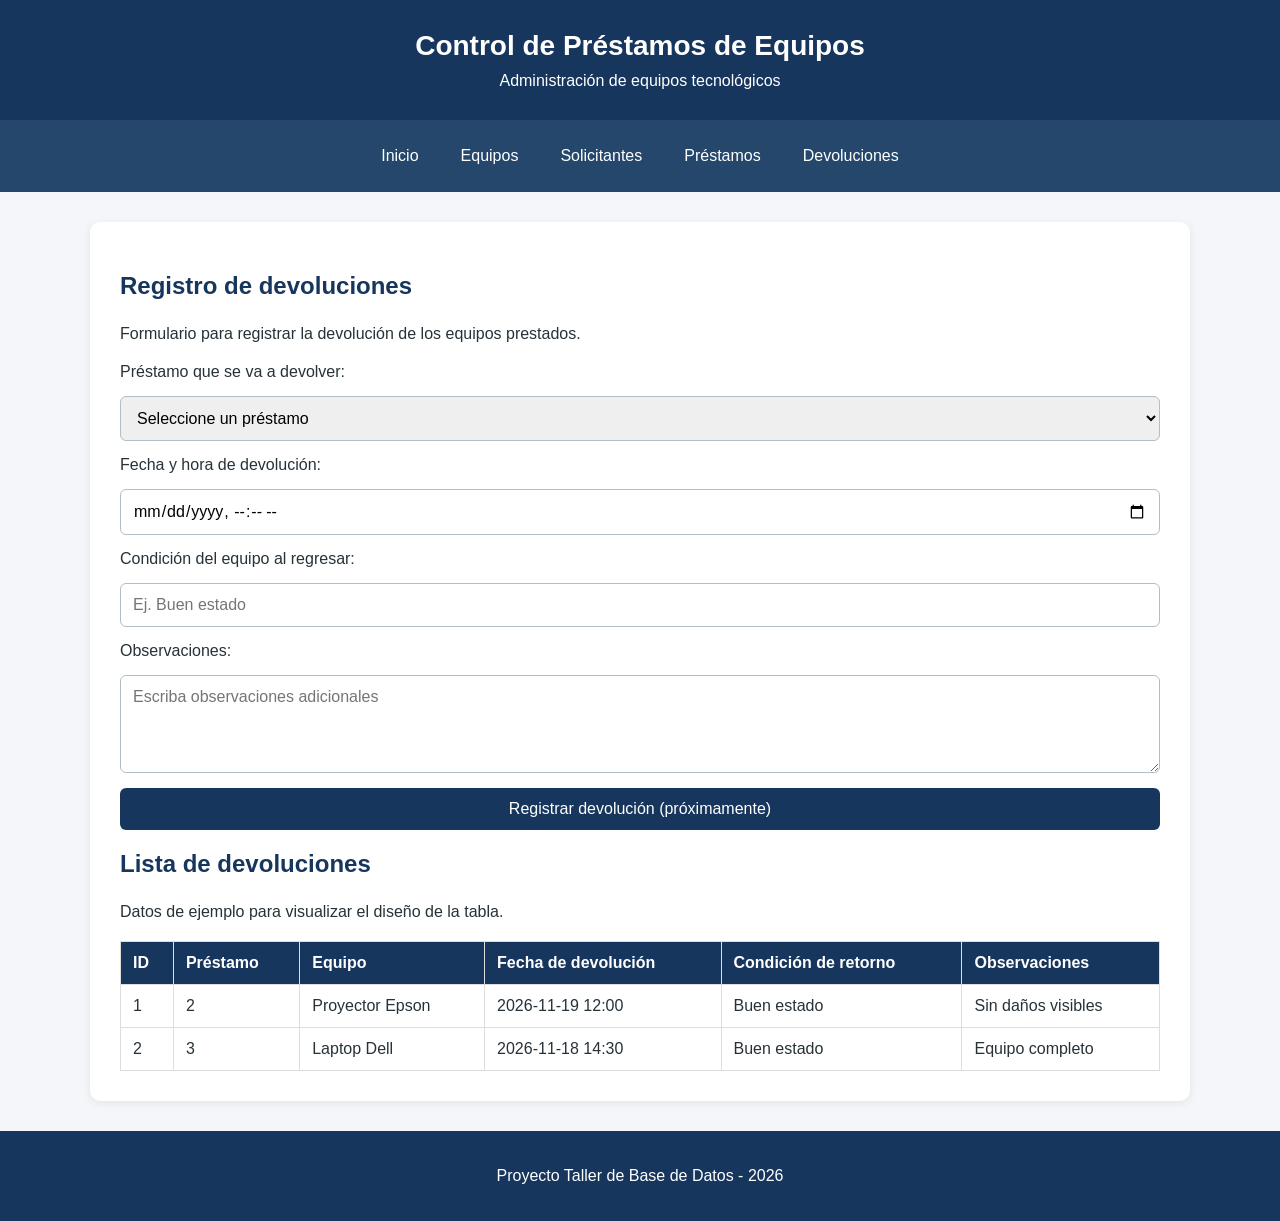
==== Fronted/devoluciones.html @ 6b22e3e8 "Segundo avance: fronted del sistema de prestamos" ====
<!DOCTYPE html>
<html lang="es">
<head>
    <meta charset="UTF-8">
    <meta name="viewport"
          content="width=device-width, initial-scale=1.0">

    <title>Devoluciones - Control de Equipos</title>
    <link rel="stylesheet" href="estilos.css">
</head>
<body>

    <header>
        <h1>Control de Préstamos de Equipos</h1>
        <p>Administración de equipos tecnológicos</p>
    </header>

    <nav>
        <a href="index.html">Inicio</a>
        <a href="equipos.html">Equipos</a>
        <a href="solicitantes.html">Solicitantes</a>
        <a href="prestamos.html">Préstamos</a>
        <a href="devoluciones.html">Devoluciones</a>
    </nav>

    <main>
        <h2>Registro de devoluciones</h2>

        <p>
            Formulario para registrar la devolución
            de los equipos prestados.
        </p>

        <form id="formDevoluciones">

            <label for="prestamo">
                Préstamo que se va a devolver:
            </label>
            <select id="prestamo" required>
                <option value="">
                    Seleccione un préstamo
                </option>
                <option value="1">
                    Préstamo 1 - Laptop HP
                </option>
                <option value="2">
                    Préstamo 2 - Proyector Epson
                </option>
            </select>

            <label for="fechaDevolucion">
                Fecha y hora de devolución:
            </label>
            <input
                type="datetime-local"
                id="fechaDevolucion"
                required
            >

            <label for="condicionRetorno">
                Condición del equipo al regresar:
            </label>
            <input
                type="text"
                id="condicionRetorno"
                placeholder="Ej. Buen estado"
                required
            >

            <label for="observaciones">
                Observaciones:
            </label>
            <textarea
                id="observaciones"
                rows="4"
                placeholder="Escriba observaciones adicionales"
            ></textarea>

            <button type="button" disabled>
                Registrar devolución (próximamente)
            </button>

        </form>

        <h2>Lista de devoluciones</h2>

        <p>
            Datos de ejemplo para visualizar
            el diseño de la tabla.
        </p>

        <div class="tabla-contenedor">
            <table>
                <thead>
                    <tr>
                        <th>ID</th>
                        <th>Préstamo</th>
                        <th>Equipo</th>
                        <th>Fecha de devolución</th>
                        <th>Condición de retorno</th>
                        <th>Observaciones</th>
                    </tr>
                </thead>

                <tbody>
                    <tr>
                        <td>1</td>
                        <td>2</td>
                        <td>Proyector Epson</td>
                        <td>2026-11-19 12:00</td>
                        <td>Buen estado</td>
                        <td>Sin daños visibles</td>
                    </tr>
                    <tr>
                        <td>2</td>
                        <td>3</td>
                        <td>Laptop Dell</td>
                        <td>2026-11-18 14:30</td>
                        <td>Buen estado</td>
                        <td>Equipo completo</td>
                    </tr>
                </tbody>
            </table>
        </div>
    </main>

    <footer>
        <p>Proyecto Taller de Base de Datos - 2026</p>
    </footer>

    <script src="script.js"></script>
</body>
</html>
---- Fronted/estilos.css ----
/* Configuración general */
* {
    box-sizing: border-box;
}

body {
    margin: 0;
    font-family: Arial, sans-serif;
    background-color: #f4f6f9;
    color: #263238;
}

/* Encabezado */
header {
    background-color: #17365d;
    color: white;
    padding: 30px 20px;
    text-align: center;
}

header h1 {
    margin: 0 0 10px;
    font-size: 28px;
}

header p {
    margin: 0;
}

/* Menú de navegación */
nav {
    background-color: #24476b;
    display: flex;
    justify-content: center;
    flex-wrap: wrap;
    gap: 10px;
    padding: 15px;
}

nav a {
    color: white;
    text-decoration: none;
    padding: 12px 16px;
    border-radius: 6px;
}

nav a:hover,
nav a:focus-visible {
    background-color: #416b96;
}

/* Contenido principal */
main {
    width: 90%;
    max-width: 1100px;
    margin: 30px auto;
    padding: 30px;
    background-color: white;
    border-radius: 10px;
    box-shadow: 0 2px 8px rgba(0, 0, 0, 0.08);
}

main h2 {
    color: #17365d;
}

main p,
main li {
    line-height: 1.7;
}

/* Formularios */
form {
    display: grid;
    gap: 15px;
}

input,
select,
textarea,
button {
    max-width: 100%;
    padding: 12px;
    font: inherit;
    border-radius: 6px;
}

input,
select,
textarea {
    width: 100%;
    border: 1px solid #b0bec5;
}

button {
    background-color: #17365d;
    color: white;
    border: none;
    cursor: pointer;
}

button:hover {
    background-color: #305b88;
}

/* Tablas */
.tabla-contenedor {
    width: 100%;
    overflow-x: auto;
}

table {
    width: 100%;
    border-collapse: collapse;
}

th,
td {
    padding: 12px;
    border: 1px solid #ddd;
    text-align: left;
}

th {
    background-color: #17365d;
    color: white;
}

/* Pie de página */
footer {
    text-align: center;
    background-color: #17365d;
    color: white;
    padding: 20px;
}

/* Adaptación para tablets */
@media (max-width: 768px) {
    header h1 {
        font-size: 23px;
    }

    main {
        width: 95%;
        padding: 20px;
    }

    nav a {
        flex: 1 1 35%;
        text-align: center;
    }
}

/* Adaptación para celulares */
@media (max-width: 480px) {
    header {
        padding: 25px 15px;
    }

    header h1 {
        font-size: 20px;
    }

    nav {
        flex-direction: column;
        gap: 5px;
    }

    nav a {
        width: 100%;
        text-align: center;
    }

    main {
        width: 95%;
        margin: 15px auto;
        padding: 15px;
    }

    main h2 {
        font-size: 21px;
    }

    th,
    td {
        padding: 8px;
    }
}
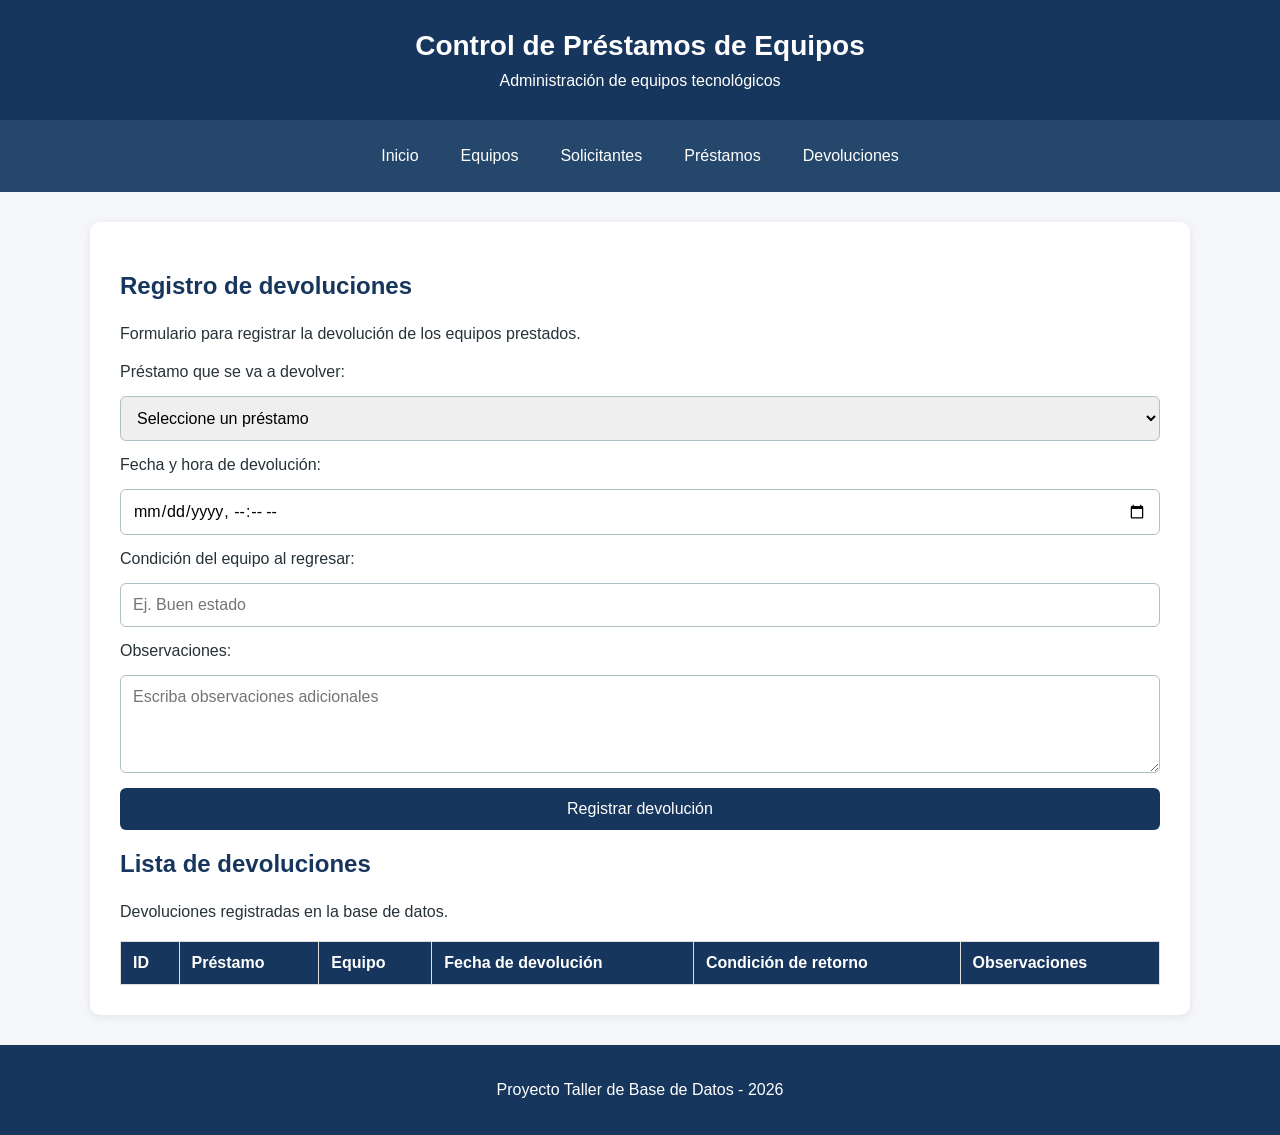
==== commit 3878fd60: "Tercer avance: backend PHP y operaciones SQL" ====
--- a/Fronted/devoluciones.html
+++ b/Fronted/devoluciones.html
@@ -4,7 +4,7 @@
 <head>
     <meta charset="UTF-8">
     <meta name="viewport"
-          content="width=device-width, initial-scale=1.0">
+        content="width=device-width, initial-scale=1.0">
 
     <title>Devoluciones - Control de Equipos</title>
     <link rel="stylesheet" href="estilos.css">
@@ -41,12 +41,6 @@
                 <option value="">
                     Seleccione un préstamo
                 </option>
-                <option value="1">
-                    Préstamo 1 - Laptop HP
-                </option>
-                <option value="2">
-                    Préstamo 2 - Proyector Epson
-                </option>
             </select>
 
             <label for="fechaDevolucion">
@@ -77,8 +71,8 @@
                 placeholder="Escriba observaciones adicionales"
             ></textarea>
 
-            <button type="button" disabled>
-                Registrar devolución (próximamente)
+            <button type="submit">
+                Registrar devolución
             </button>
 
         </form>
@@ -86,8 +80,7 @@
         <h2>Lista de devoluciones</h2>
 
         <p>
-            Datos de ejemplo para visualizar
-            el diseño de la tabla.
+            Devoluciones registradas en la base de datos.
         </p>
 
         <div class="tabla-contenedor">
@@ -103,23 +96,7 @@
                     </tr>
                 </thead>
 
-                <tbody>
-                    <tr>
-                        <td>1</td>
-                        <td>2</td>
-                        <td>Proyector Epson</td>
-                        <td>2026-11-19 12:00</td>
-                        <td>Buen estado</td>
-                        <td>Sin daños visibles</td>
-                    </tr>
-                    <tr>
-                        <td>2</td>
-                        <td>3</td>
-                        <td>Laptop Dell</td>
-                        <td>2026-11-18 14:30</td>
-                        <td>Buen estado</td>
-                        <td>Equipo completo</td>
-                    </tr>
+                <tbody id="tablaDevoluciones">
                 </tbody>
             </table>
         </div>
@@ -130,5 +107,6 @@
     </footer>
 
     <script src="script.js"></script>
+
 </body>
 </html>
